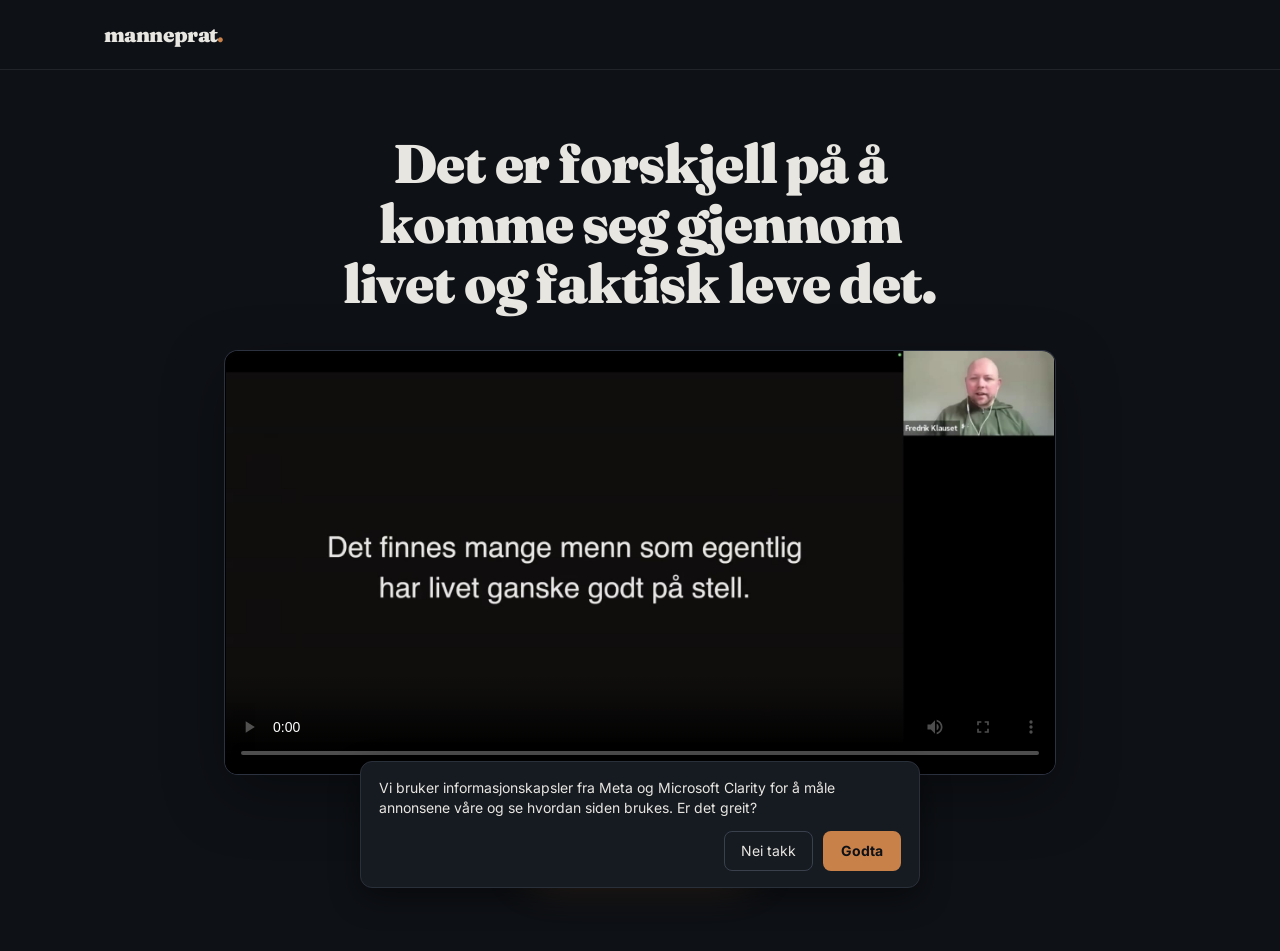
==== vsl-a/index.html @ 4499427f "Book en samtale går til egen bookingside med spørsmål og tidsvalg Co-Authored-By: Claude Opus 5.5 <n" ====
<!DOCTYPE html>
<html lang="no">
<head>
  <meta charset="UTF-8" />
  <meta name="viewport" content="width=device-width, initial-scale=1.0" />
  <meta name="robots" content="noindex" />
  <title>Videoen | Manneprat</title>
  <link rel="preconnect" href="https://fonts.googleapis.com" />
  <link rel="preconnect" href="https://fonts.gstatic.com" crossorigin />
  <link href="https://fonts.googleapis.com/css2?family=Fraunces:opsz,wght@9..144,700;9..144,900&family=Inter:wght@400;500;600;700&display=swap" rel="stylesheet" />
  <link rel="stylesheet" href="/vsl-assets/funnel.css" />
  <script src="/vsl-assets/track.js?v=2" defer></script>
</head>
<body>

<header class="top">
  <div class="container top__inner">
    <a href="/" class="logo">manneprat<span>.</span></a>
  </div>
</header>

<main>
  <div class="container container--narrow vsl">
    <h1>Det er forskjell på å komme seg gjennom livet og faktisk leve det.</h1>

    <div class="video">
      <video controls playsinline preload="metadata" poster="/vsl-assets/vsl-a-poster.jpg">
        <source src="/vsl-assets/vsl-a.mp4" type="video/mp4" />
      </video>
    </div>

    <div class="vsl__cta">
      <a href="/vsl-booking/" class="btn" onclick="try{sessionStorage.setItem('mp_video','VSL-A')}catch(e){}">BOOK EN SAMTALE</a>
    </div>
  </div>
</main>

</body>
</html>
---- vsl-assets/funnel.css ----
/* Manneprat VSL-funnel. Farger og skrift er hentet fra manneprat.no */
:root {
  --bg: #0e1116;
  --bg-2: #141821;
  --bg-3: #1b2030;
  --text: #e8e6e1;
  --text-dim: #a7a49b;
  --muted: #6a6860;
  --line: rgba(255,255,255,0.08);
  --line-strong: rgba(255,255,255,0.16);
  --accent: #c9814a;
  --accent-2: #e2a674;
  --accent-ink: #1a1208;
  --radius: 14px;
  --shadow: 0 20px 60px rgba(0,0,0,0.35);
  --font-display: 'Fraunces', Georgia, serif;
  --font-body: 'Inter', -apple-system, BlinkMacSystemFont, sans-serif;
}

* { box-sizing: border-box; }
html, body { margin: 0; padding: 0; }
body {
  font-family: var(--font-body);
  color: var(--text);
  background: var(--bg);
  line-height: 1.6;
  -webkit-font-smoothing: antialiased;
  min-height: 100vh;
  display: flex;
  flex-direction: column;
}
img { max-width: 100%; display: block; }
a { color: inherit; text-decoration: none; }
button { font: inherit; cursor: pointer; border: 0; background: none; color: inherit; }

h1, h2 {
  font-family: var(--font-display);
  letter-spacing: -0.02em;
  line-height: 1.1;
  margin: 0 0 18px;
  text-wrap: balance;
}
h1 { font-size: clamp(2rem, 4.6vw, 3.4rem); font-weight: 900; }
h2 { font-size: clamp(1.3rem, 2.2vw, 1.6rem); font-weight: 700; }
p { margin: 0 0 14px; color: var(--text-dim); }

.container { width: 100%; max-width: 1120px; margin: 0 auto; padding: 0 24px; }
.container--narrow { max-width: 880px; }

/* Topp: kun logo, ingen meny */
.top { border-bottom: 1px solid var(--line); }
.top__inner { padding: 18px 24px; }
.logo { font-family: var(--font-display); font-weight: 900; font-size: 1.3rem; letter-spacing: -0.03em; }
.logo span { color: var(--accent); }

main { flex: 1; padding: 64px 0 88px; }

.btn {
  display: inline-flex;
  align-items: center;
  justify-content: center;
  gap: 10px;
  padding: 20px 34px;
  border-radius: 999px;
  font-weight: 700;
  font-size: 1rem;
  letter-spacing: 0.04em;
  line-height: 1;
  background: var(--accent);
  color: var(--accent-ink);
  box-shadow: 0 16px 40px rgba(201,129,74,0.35);
  transition: transform .15s ease, background .2s ease;
}
.btn:hover { background: var(--accent-2); transform: translateY(-2px); }
.btn:focus-visible { outline: 2px solid var(--text); outline-offset: 3px; }
.btn--block { width: 100%; }

/* Skjema */
.card {
  background: var(--bg-2);
  border: 1px solid var(--line);
  border-radius: var(--radius);
  padding: 32px;
  box-shadow: var(--shadow);
}
.field { margin-bottom: 18px; }
.field label, .q__label {
  display: block;
  font-size: 0.92rem;
  font-weight: 600;
  color: var(--text);
  margin-bottom: 8px;
}
input[type=text], input[type=email], textarea, select {
  width: 100%;
  font: inherit;
  color: var(--text);
  background: var(--bg);
  border: 1px solid var(--line-strong);
  border-radius: 10px;
  padding: 14px 16px;
}
textarea { min-height: 96px; resize: vertical; }
input:focus, textarea:focus, select:focus { outline: 2px solid var(--accent); outline-offset: 1px; border-color: transparent; }
.consent {
  display: flex;
  gap: 10px;
  align-items: flex-start;
  font-size: 0.82rem;
  color: var(--text-dim);
  margin: 4px 0 22px;
}
.consent input { margin-top: 3px; accent-color: var(--accent); }

/* 1. Opt-in */
.optin { display: grid; grid-template-columns: 1.15fr 0.85fr; gap: 56px; align-items: center; }
.optin__lead { font-size: 1.12rem; max-width: 560px; }

/* 2. VSL */
.vsl { text-align: center; }
.vsl h1 { max-width: 820px; margin: 0 auto 36px; }
.video {
  position: relative;
  aspect-ratio: 1920 / 982;
  border-radius: var(--radius);
  overflow: hidden;
  border: 1px solid var(--line);
  box-shadow: var(--shadow);
  background: var(--bg-3);
}
.video img { width: 100%; height: 100%; object-fit: cover; object-position: center 28%; filter: brightness(0.55); }
.video video { width: 100%; height: 100%; display: block; background: #000; }
.video__play {
  position: absolute;
  inset: 0;
  margin: auto;
  width: 92px;
  height: 92px;
  border-radius: 50%;
  background: var(--accent);
  color: var(--accent-ink);
  display: grid;
  place-items: center;
  box-shadow: 0 16px 40px rgba(0,0,0,0.5);
}
.video__play svg { margin-left: 5px; }
/* Knappen følger skjermen, så den er synlig hele tiden */
.vsl__cta { margin-top: 32px; position: sticky; bottom: 20px; z-index: 5; }

/* 3. Booking */
.booking { display: grid; grid-template-columns: 1fr 1fr; gap: 32px; align-items: start; }
.booking__head { margin-bottom: 36px; max-width: 720px; }
.q { margin-bottom: 26px; }
.q:last-child { margin-bottom: 0; }
.q__num { color: var(--accent); margin-right: 6px; }
.scale { display: grid; grid-template-columns: repeat(10, 1fr); gap: 6px; }
.scale label, .choice label, .days label, .times label {
  display: block;
  margin: 0;
  text-align: center;
  padding: 12px 0;
  border: 1px solid var(--line-strong);
  border-radius: 10px;
  font-weight: 600;
  font-size: 0.92rem;
  cursor: pointer;
  background: var(--bg);
  transition: background .15s ease, border-color .15s ease, color .15s ease;
}
.scale input, .choice input, .days input, .times input { position: absolute; opacity: 0; pointer-events: none; }
.scale label:hover, .choice label:hover, .days label:hover, .times label:hover { border-color: var(--accent); }
input:checked + label { background: var(--accent); border-color: var(--accent); color: var(--accent-ink); }
input:focus-visible + label { outline: 2px solid var(--text); outline-offset: 2px; }
.scale__ends { display: flex; justify-content: space-between; font-size: 0.78rem; color: var(--muted); margin-top: 6px; }
.choice { display: grid; grid-template-columns: repeat(3, 1fr); gap: 8px; }
.days { display: grid; grid-template-columns: repeat(5, 1fr); gap: 8px; margin-bottom: 20px; }
.days label { padding: 10px 0; line-height: 1.3; }
.days small { display: block; font-weight: 500; font-size: 0.74rem; opacity: 0.75; text-transform: uppercase; letter-spacing: 0.08em; }
.times { display: grid; grid-template-columns: repeat(3, 1fr); gap: 8px; margin-bottom: 26px; }

/* 4. Takk */
.thanks { text-align: center; max-width: 640px; margin: 0 auto; padding-top: 48px; }
.thanks__mark {
  width: 72px; height: 72px; border-radius: 50%;
  background: var(--accent); color: var(--accent-ink);
  display: grid; place-items: center; margin: 0 auto 28px;
}

@media (max-width: 860px) {
  main { padding: 40px 0 64px; }
  .optin, .booking { grid-template-columns: 1fr; gap: 32px; }
  .card { padding: 24px; }
  .btn { padding: 18px 26px; }
  .vsl .btn { width: 100%; }
.video__play { width: 68px; height: 68px; }
}
@media (max-width: 420px) {
  .scale { grid-template-columns: repeat(5, 1fr); }
}
@media (prefers-reduced-motion: reduce) {
  * { transition: none !important; }
}

/* Booking versjon B: kalender først, tre korte spørsmål */
.choice--two { grid-template-columns: repeat(2, 1fr); }
.choice--two label { padding: 14px 8px; }
.card--submit { margin-top: 28px; }

/* Videoside versjon B: redigert video i 16:9 */
.video--b { aspect-ratio: 16 / 9; }

.form-error { color: #e08a7a; font-size: 0.9rem; margin: 0 0 14px; }
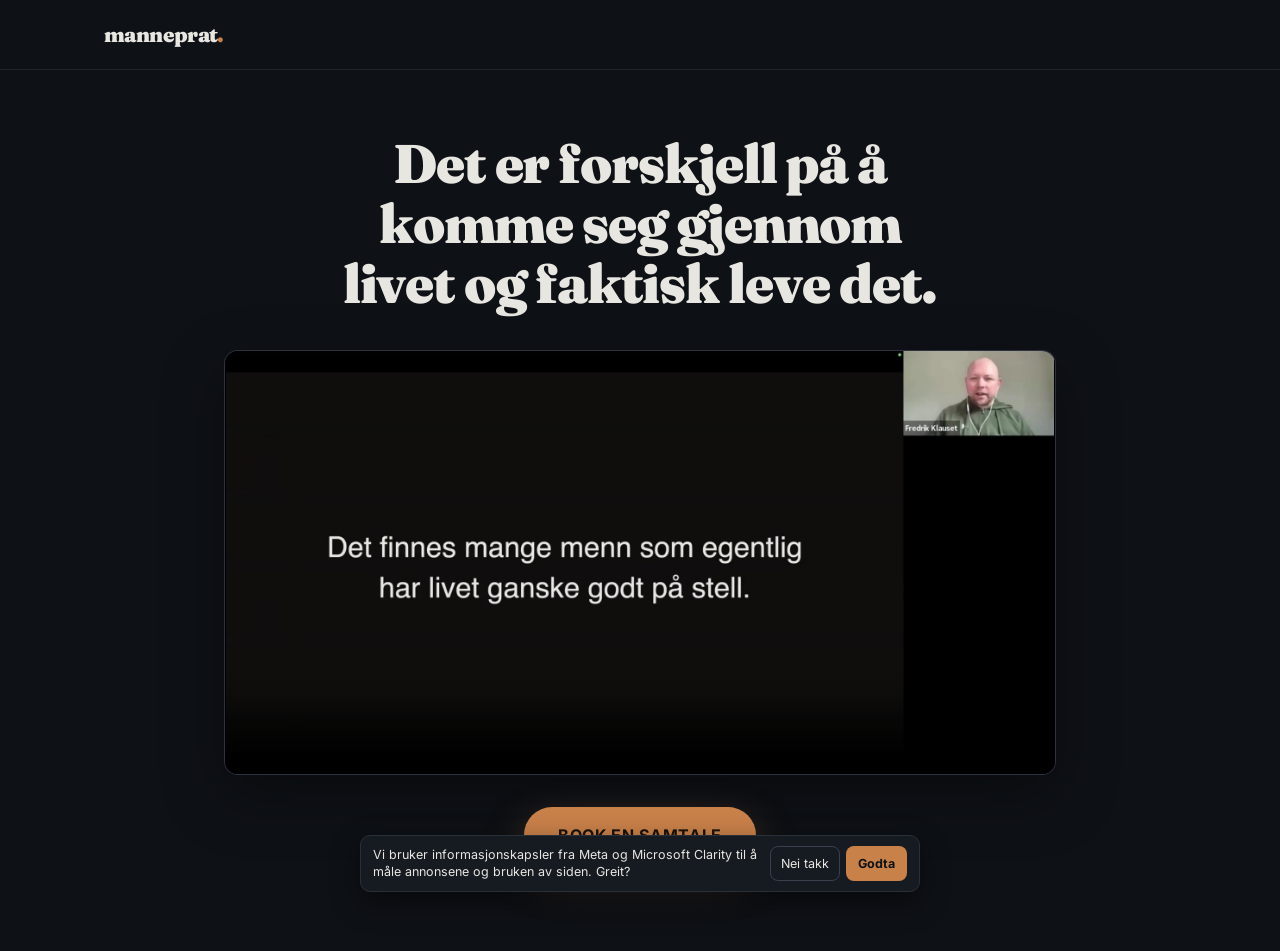
==== commit a3ca34c0: "Bookingside: alt fra tidsvalg til knapp på én mobilskjerm; samtykkebanner øverst og slankere Co-Auth" ====
--- a/vsl-a/index.html
+++ b/vsl-a/index.html
@@ -8,8 +8,8 @@
   <link rel="preconnect" href="https://fonts.googleapis.com" />
   <link rel="preconnect" href="https://fonts.gstatic.com" crossorigin />
   <link href="https://fonts.googleapis.com/css2?family=Fraunces:opsz,wght@9..144,700;9..144,900&family=Inter:wght@400;500;600;700&display=swap" rel="stylesheet" />
-  <link rel="stylesheet" href="/vsl-assets/funnel.css" />
-  <script src="/vsl-assets/track.js?v=2" defer></script>
+  <link rel="stylesheet" href="/vsl-assets/funnel.css?v=2" />
+  <script src="/vsl-assets/track.js?v=3" defer></script>
 </head>
 <body>
 
--- a/vsl-assets/funnel.css
+++ b/vsl-assets/funnel.css
@@ -91,7 +91,7 @@
   color: var(--text);
   margin-bottom: 8px;
 }
-input[type=text], input[type=email], textarea, select {
+input[type=text], input[type=email], input[type=tel], textarea, select {
   width: 100%;
   font: inherit;
   color: var(--text);
@@ -210,3 +210,26 @@
 .video--b { aspect-ratio: 16 / 9; }
 
 .form-error { color: #e08a7a; font-size: 0.9rem; margin: 0 0 14px; }
+
+/* Bookingside: alt fra tidsvalg til knapp skal få plass på én mobilskjerm */
+.side-booking main { padding: 20px 0 40px; }
+.top--slank .top__inner { padding-top: 12px; padding-bottom: 12px; }
+.bk { max-width: 520px; margin: 0 auto; }
+.bk__tittel { font-size: clamp(1.6rem, 6.4vw, 2.4rem); margin: 0 0 4px; }
+.bk__rolig { font-size: 0.92rem; margin: 0 0 14px; }
+.bk__kort { background: var(--bg-2); border: 1px solid var(--line); border-radius: var(--radius); padding: 14px; }
+.bk .days { gap: 6px; margin-bottom: 8px; }
+.bk .days label { padding: 7px 0; font-size: 0.84rem; line-height: 1.25; }
+.bk .times { gap: 6px; margin-bottom: 14px; }
+.bk .times label { padding: 9px 0; font-size: 0.9rem; }
+.bk__felt { display: grid; gap: 8px; margin-bottom: 10px; }
+.bk__felt input { padding: 12px 14px; font-size: 16px; }
+.bk__felt input::placeholder { color: var(--muted); }
+.bk__samtykke { display: flex; gap: 8px; align-items: center; font-size: 0.82rem; color: var(--text-dim); margin-bottom: 12px; }
+.bk__samtykke input { accent-color: var(--accent); width: 18px; height: 18px; margin: 0; }
+.bk .btn { padding: 16px 20px; }
+.bk .sitater { margin: 24px 0 0; }
+.sitater { display: grid; gap: 14px; }
+.sitat { margin: 0; padding-left: 14px; border-left: 2px solid var(--accent); }
+.sitat blockquote { margin: 0; color: var(--text); font-size: 0.95rem; line-height: 1.5; }
+.sitat figcaption { margin-top: 4px; font-size: 0.8rem; color: var(--text-dim); }
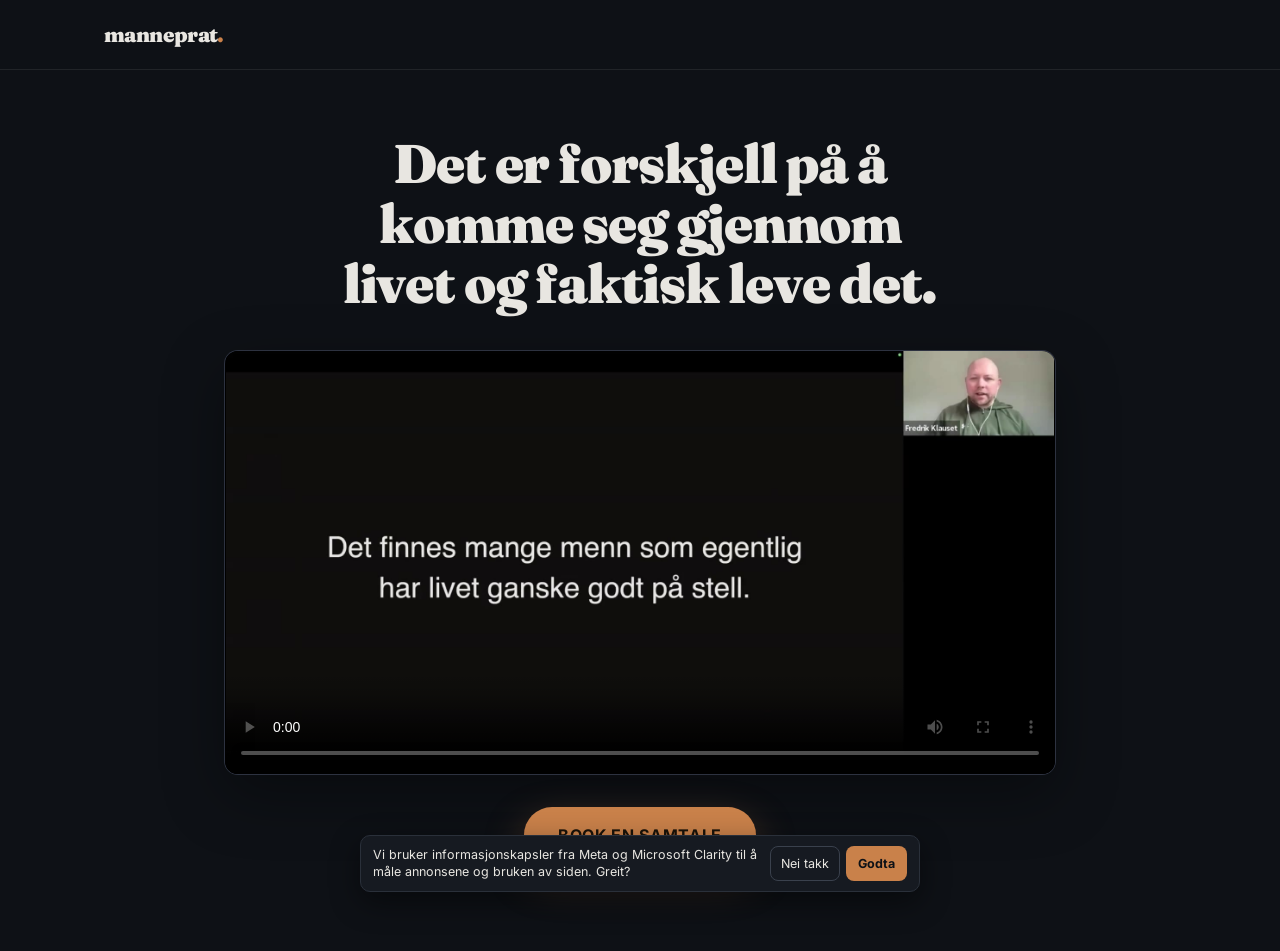
==== commit f9397b72: "Meta: send hendelser til Fredriks egen datakilde (server og nettleser) Co-Authored-By: Claude Opus 5" ====
--- a/vsl-a/index.html
+++ b/vsl-a/index.html
@@ -9,7 +9,7 @@
   <link rel="preconnect" href="https://fonts.gstatic.com" crossorigin />
   <link href="https://fonts.googleapis.com/css2?family=Fraunces:opsz,wght@9..144,700;9..144,900&family=Inter:wght@400;500;600;700&display=swap" rel="stylesheet" />
   <link rel="stylesheet" href="/vsl-assets/funnel.css?v=2" />
-  <script src="/vsl-assets/track.js?v=3" defer></script>
+  <script src="/vsl-assets/track.js?v=5" defer></script>
 </head>
 <body>
 
--- a/vsl-assets/funnel.css
+++ b/vsl-assets/funnel.css
@@ -233,3 +233,72 @@
 .sitat { margin: 0; padding-left: 14px; border-left: 2px solid var(--accent); }
 .sitat blockquote { margin: 0; color: var(--text); font-size: 0.95rem; line-height: 1.5; }
 .sitat figcaption { margin-top: 4px; font-size: 0.8rem; color: var(--text-dim); }
+
+/* Bookingside i tre steg */
+.bk__steg { display: flex; gap: 6px; list-style: none; padding: 0; margin: 0 0 14px; counter-reset: steg; }
+.bk__steg li { flex: 1; font-size: 0.74rem; font-weight: 600; letter-spacing: 0.08em; text-transform: uppercase; color: var(--muted); padding-top: 8px; border-top: 3px solid var(--line-strong); }
+.bk__steg li::before { counter-increment: steg; content: counter(steg) ". "; }
+.bk__steg li.er-ferdig { color: var(--text-dim); border-color: var(--accent); }
+.bk__steg li.er-aktiv { color: var(--accent); border-color: var(--accent); }
+.bk__sporsmal { display: flex; align-items: center; gap: 8px; font-family: var(--font-display); font-weight: 700; font-size: 1.15rem; color: var(--text); margin: 0 0 12px; }
+.bk__tilbake { width: 32px; height: 32px; border-radius: 50%; border: 1px solid var(--line-strong); color: var(--text); font-size: 1.2rem; line-height: 1; flex-shrink: 0; }
+.bk__tilbake:hover { border-color: var(--accent); }
+.bk .days { grid-template-columns: repeat(2, 1fr); gap: 8px; margin: 0; }
+.bk .days label { padding: 12px 0; font-size: 0.95rem; }
+.bk .days small { display: inline; margin-right: 6px; font-size: 0.78rem; }
+.bk .times { grid-template-columns: repeat(2, 1fr); gap: 8px; margin: 0; }
+.bk .times label { padding: 14px 0; font-size: 1rem; }
+
+/* Bookingside med Calendly */
+.bk__kalender { margin: 0 -8px; position: relative; background: var(--bg-2); border-radius: var(--radius); }
+.bk__kalender::before { content: 'Henter ledige tider …'; position: absolute; top: 48px; left: 0; right: 0; text-align: center; color: var(--text-dim); font-size: 0.95rem; }
+.bk__kalender iframe { display: block; width: 100%; height: 700px; border: 0; border-radius: var(--radius); background: transparent; position: relative; }
+@media (max-width: 860px) { .bk__kalender { margin: 0 -16px; } .bk__kalender iframe { border-radius: 0; } }
+
+/* VSL-C: opt-in før videoen */
+.side-optin main { padding: 28px 0 64px; }
+.oc { max-width: 1040px; }
+.oc__over { color: var(--accent); font-size: 0.8rem; font-weight: 700; letter-spacing: 0.1em; text-transform: uppercase; margin: 0 0 10px; text-align: center; }
+.oc__tittel { text-align: center; font-size: clamp(1.7rem, 4.4vw, 3rem); max-width: 860px; margin: 0 auto 28px; }
+.oc__grid { display: grid; grid-template-columns: 1.1fr 0.9fr; gap: 32px; align-items: center; }
+.oc__bilde { position: relative; aspect-ratio: 16 / 9; border-radius: var(--radius); overflow: hidden; border: 1px solid var(--line); box-shadow: var(--shadow); background: var(--bg-3); }
+.oc__bilde img { width: 100%; height: 100%; object-fit: cover; }
+.oc__play { position: absolute; inset: 0; margin: auto; width: 68px; height: 68px; border-radius: 50%; background: var(--accent); color: var(--accent-ink); display: grid; place-items: center; box-shadow: 0 12px 30px rgba(0,0,0,.5); }
+.oc__play svg { margin-left: 4px; }
+.oc__lengde { position: absolute; right: 10px; bottom: 10px; background: rgba(0,0,0,.7); color: #fff; font-size: 0.78rem; font-weight: 600; padding: 3px 8px; border-radius: 6px; }
+.oc__lead { margin: 16px 0 0; font-size: 1.02rem; }
+.oc__kort { background: var(--bg-2); border: 1px solid var(--line); border-radius: var(--radius); padding: 22px; box-shadow: var(--shadow); }
+.oc__skjematittel { font-family: var(--font-display); font-weight: 700; font-size: 1.25rem; color: var(--text); margin: 0 0 14px; }
+.oc__kort .bk__felt input { padding: 14px; font-size: 16px; }
+.oc__kort .bk__felt input::placeholder { color: var(--muted); }
+.oc__kort .btn { padding: 18px 20px; margin-top: 4px; }
+.oc__smaa { font-size: 0.78rem; color: var(--muted); margin: 12px 0 0; text-align: center; }
+.oc__igjen { max-width: 680px; margin: 56px auto 0; }
+.oc__igjen h2 { text-align: center; }
+.oc__igjen ul { list-style: none; padding: 0; margin: 0 0 28px; display: grid; gap: 10px; }
+.oc__igjen li { position: relative; padding: 14px 16px 14px 44px; background: var(--bg-2); border: 1px solid var(--line); border-radius: 10px; color: var(--text); }
+.oc__igjen li::before { content: ''; position: absolute; left: 16px; top: 20px; width: 14px; height: 8px; border-left: 2px solid var(--accent); border-bottom: 2px solid var(--accent); transform: rotate(-45deg); }
+.oc__igjen--venstre { text-align: left; }
+.oc__igjen--venstre h2 { text-align: left; margin-top: 8px; }
+.side-vslc .oc__over { margin-bottom: 8px; }
+@media (max-width: 860px) {
+  .oc__grid { grid-template-columns: 1fr; gap: 20px; }
+  /* På mobil kommer skjemaet rett under overskriften, bildet etter */
+  .oc__kort { order: -1; }
+  .oc__tittel { margin-bottom: 18px; }
+  .oc__igjen { margin-top: 40px; }
+}
+
+/* VSL-C: exit-popup */
+.ep { position: fixed; inset: 0; z-index: 10000; background: rgba(5,7,10,.72); display: grid; place-items: center; padding: 16px; }
+.ep[hidden] { display: none; }
+.ep__boks { position: relative; width: 100%; max-width: 420px; background: var(--bg-2); border: 1px solid var(--line-strong); border-radius: var(--radius); padding: 26px 22px 20px; box-shadow: 0 30px 80px rgba(0,0,0,.6); }
+.ep__lukk { position: absolute; top: 8px; right: 10px; width: 36px; height: 36px; font-size: 1.6rem; line-height: 1; color: var(--text-dim); border-radius: 50%; }
+.ep__lukk:hover { color: var(--text); background: var(--bg-3); }
+.ep__tittel { font-family: var(--font-display); font-weight: 900; font-size: 1.6rem; color: var(--text); text-align: center; margin: 0 0 4px; }
+.ep__tekst { text-align: center; margin: 0 0 16px; font-size: 0.95rem; }
+.ep .bk__felt input { padding: 14px; font-size: 16px; }
+.ep .bk__felt input::placeholder { color: var(--muted); }
+.ep .btn { padding: 18px 20px; margin-top: 4px; }
+.bk__felt[hidden] { display: none; }
+.bk__naa { font-weight: 600; color: var(--accent-2); font-size: 0.95rem; margin: 0 0 12px; }
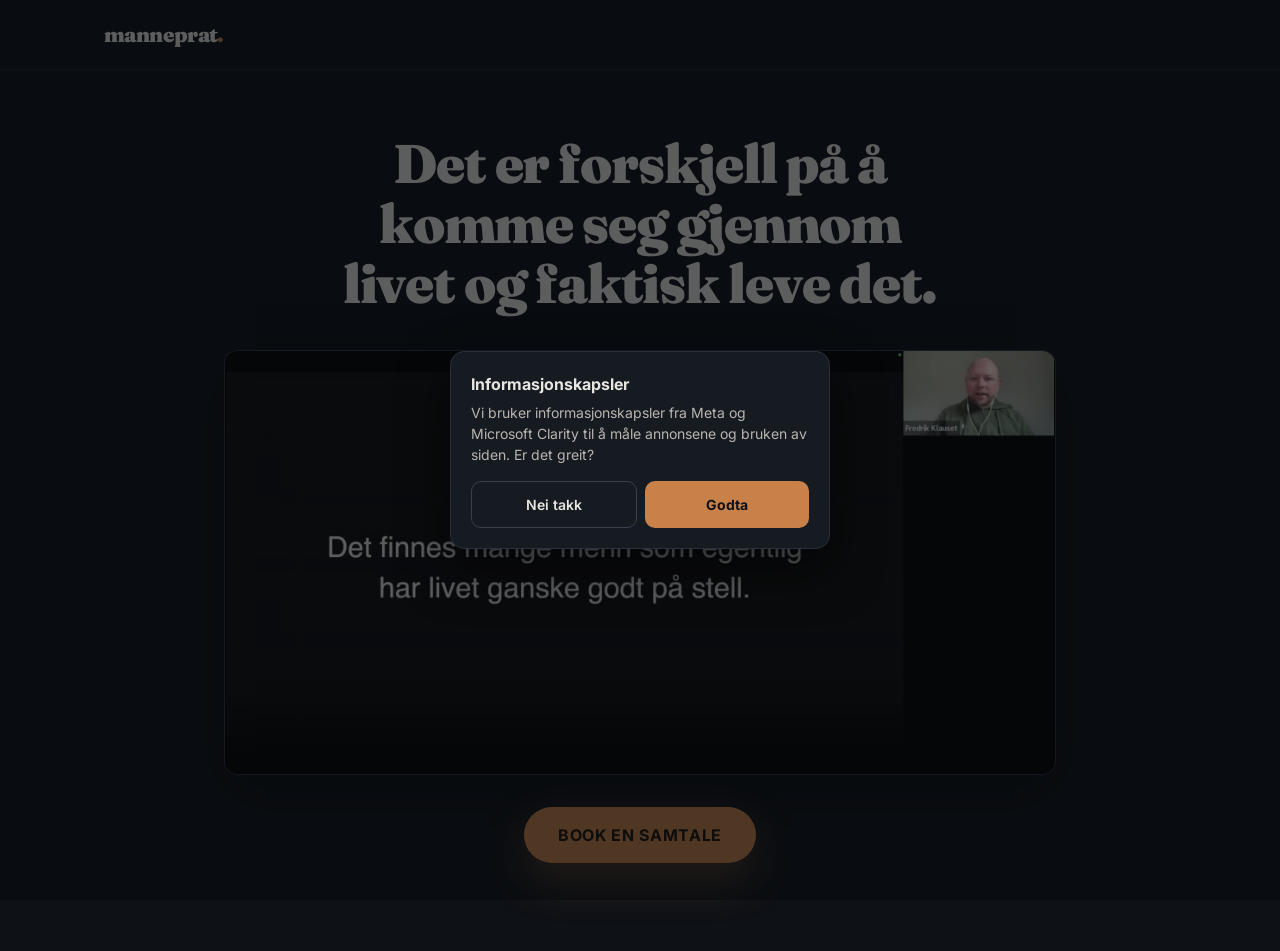
==== commit 798c0fd4: "Samtykke: valg midt på skjermen ved første besøk i stedet for stripe nederst Co-Authored-By: Claude " ====
--- a/vsl-a/index.html
+++ b/vsl-a/index.html
@@ -9,7 +9,7 @@
   <link rel="preconnect" href="https://fonts.gstatic.com" crossorigin />
   <link href="https://fonts.googleapis.com/css2?family=Fraunces:opsz,wght@9..144,700;9..144,900&family=Inter:wght@400;500;600;700&display=swap" rel="stylesheet" />
   <link rel="stylesheet" href="/vsl-assets/funnel.css?v=2" />
-  <script src="/vsl-assets/track.js?v=5" defer></script>
+  <script src="/vsl-assets/track.js?v=7" defer></script>
 </head>
 <body>
 
--- a/vsl-assets/funnel.css
+++ b/vsl-assets/funnel.css
@@ -302,3 +302,6 @@
 .ep .btn { padding: 18px 20px; margin-top: 4px; }
 .bk__felt[hidden] { display: none; }
 .bk__naa { font-weight: 600; color: var(--accent-2); font-size: 0.95rem; margin: 0 0 12px; }
+
+.oc__samtykke { display: flex; gap: 8px; align-items: flex-start; font-size: 0.8rem; color: var(--muted); margin: 0 0 12px; text-align: left; cursor: pointer; line-height: 1.35; }
+.oc__samtykke input { margin: 2px 0 0; flex-shrink: 0; width: 16px; height: 16px; accent-color: #c9814a; }
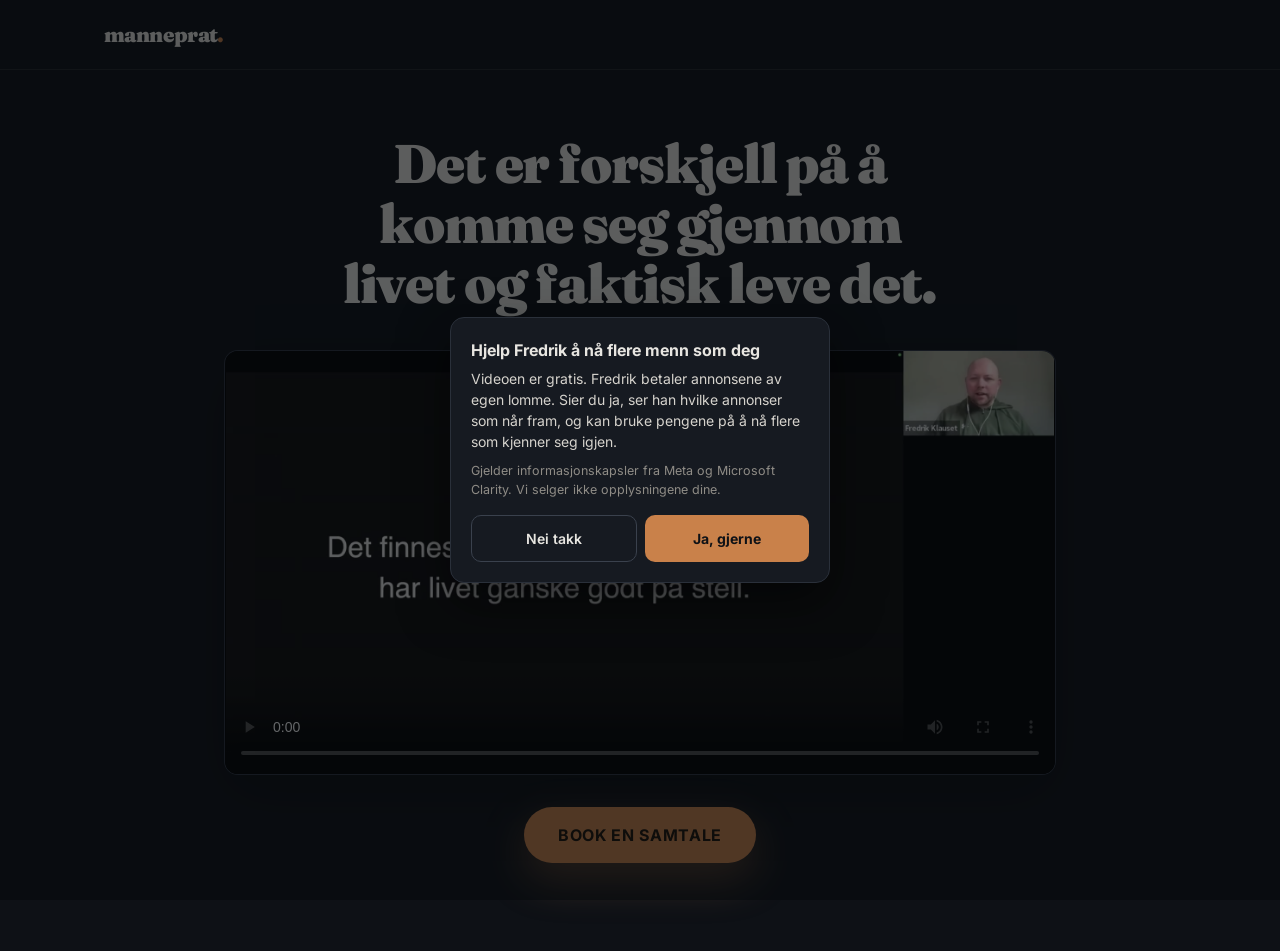
==== commit a68b86b1: "Samtykke: ny tekst (Hjelp Fredrik å nå flere menn som deg), avkrysning i skjemaet fjernet Co-Authore" ====
--- a/vsl-a/index.html
+++ b/vsl-a/index.html
@@ -9,7 +9,7 @@
   <link rel="preconnect" href="https://fonts.gstatic.com" crossorigin />
   <link href="https://fonts.googleapis.com/css2?family=Fraunces:opsz,wght@9..144,700;9..144,900&family=Inter:wght@400;500;600;700&display=swap" rel="stylesheet" />
   <link rel="stylesheet" href="/vsl-assets/funnel.css?v=2" />
-  <script src="/vsl-assets/track.js?v=7" defer></script>
+  <script src="/vsl-assets/track.js?v=8" defer></script>
 </head>
 <body>
 
--- a/vsl-assets/funnel.css
+++ b/vsl-assets/funnel.css
@@ -303,5 +303,3 @@
 .bk__felt[hidden] { display: none; }
 .bk__naa { font-weight: 600; color: var(--accent-2); font-size: 0.95rem; margin: 0 0 12px; }
 
-.oc__samtykke { display: flex; gap: 8px; align-items: flex-start; font-size: 0.8rem; color: var(--muted); margin: 0 0 12px; text-align: left; cursor: pointer; line-height: 1.35; }
-.oc__samtykke input { margin: 2px 0 0; flex-shrink: 0; width: 16px; height: 16px; accent-color: #c9814a; }
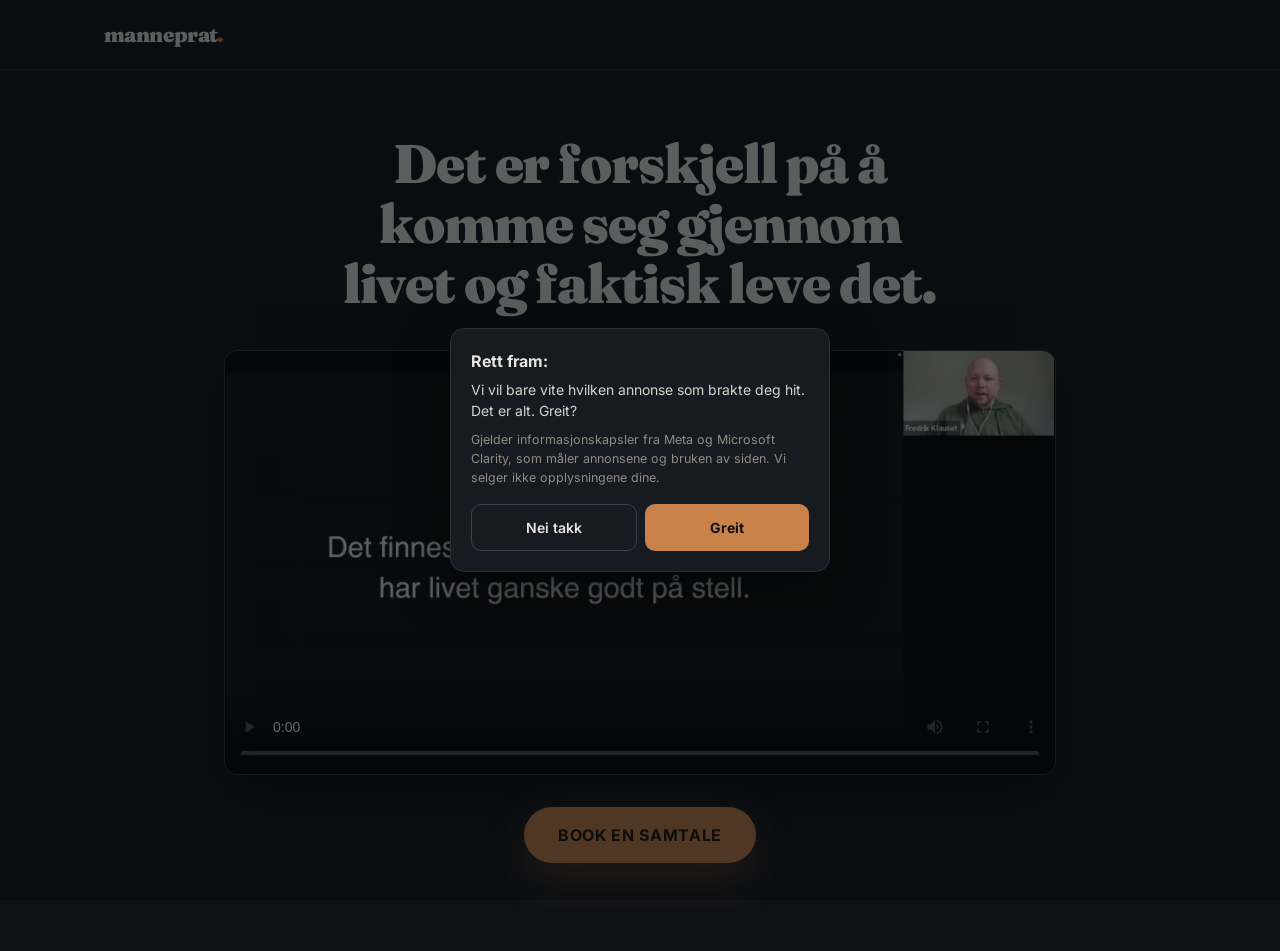
==== commit e37dea89: "Samtykke: tekst «Rett fram:» med Greit/Nei takk Co-Authored-By: Claude Opus 5.5 <noreply@anthropic.c" ====
--- a/vsl-a/index.html
+++ b/vsl-a/index.html
@@ -9,7 +9,7 @@
   <link rel="preconnect" href="https://fonts.gstatic.com" crossorigin />
   <link href="https://fonts.googleapis.com/css2?family=Fraunces:opsz,wght@9..144,700;9..144,900&family=Inter:wght@400;500;600;700&display=swap" rel="stylesheet" />
   <link rel="stylesheet" href="/vsl-assets/funnel.css?v=2" />
-  <script src="/vsl-assets/track.js?v=8" defer></script>
+  <script src="/vsl-assets/track.js?v=9" defer></script>
 </head>
 <body>
 
